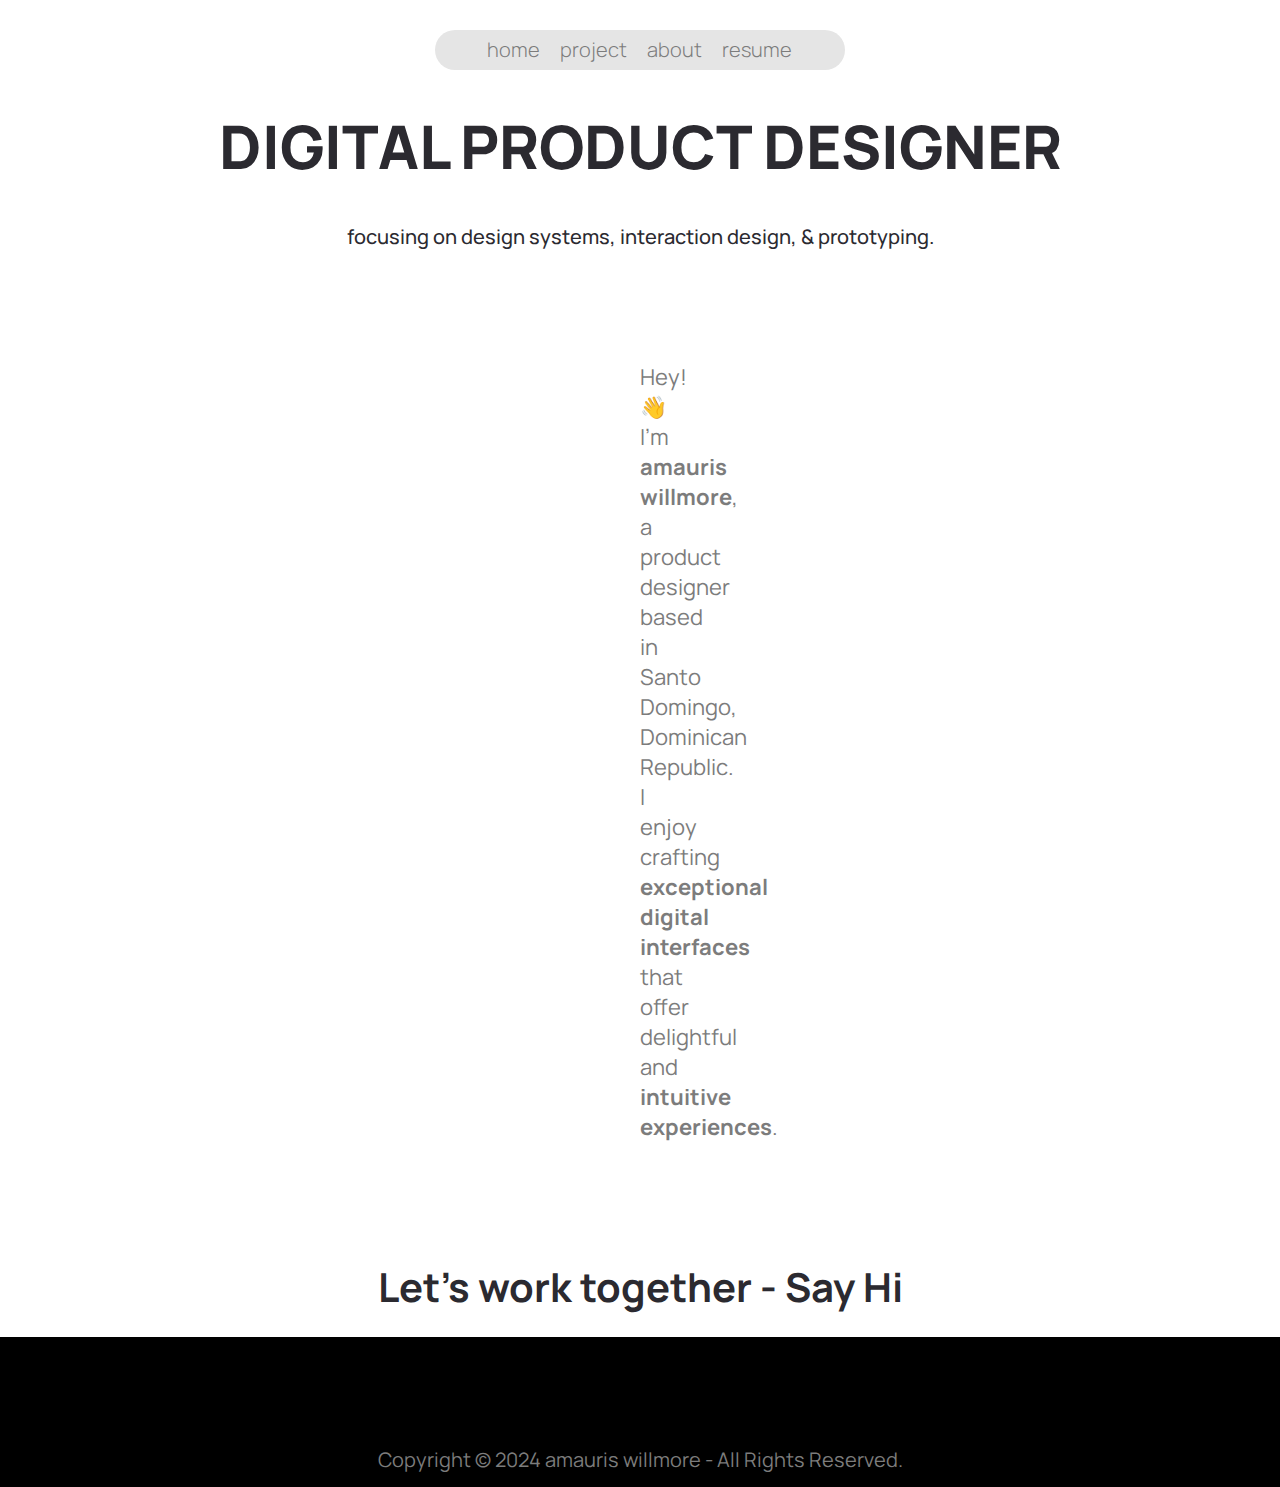
==== index.html @ 8db1b507 "Add files via upload" ====
<!DOCTYPE html>
<html lang="en">
  <head>
    <meta charset="UTF-8" />
    <link href="style.css" rel="stylesheet" />
    <meta name="viewport" content="width=device-width, initial-scale=1.0" />
    <title>amauriswill-DesignDev</title>
  </head>

  <body>
    <header>
      <nav>
        <a href="index.html">home</a>
        <a href="projects.html">project</a>
        <a href="about.html">about</a>
        <a href="resume.html">resume</a>
      </nav>
    </header>

    <h1>Digital product designer</h1>
      <h2>focusing on design systems, interaction design, & prototyping.</h2> 
      <br>
    <p class="body-text"><h7>Hey! 👋 I'm <strong>amauris willmore</strong>, a product designer based in Santo Domingo, Dominican Republic. I enjoy crafting <strong>exceptional digital interfaces</strong> that offer delightful and <strong>intuitive experiences</strong>.</h7></p>
      <br>
      <p><h6>Let's work together - Say Hi</h6></p>
    </article>

    <!-- <aside>
      <ul>
        <li>
          <a
            href="https://twitter.com/amauriswill"
            target="blank"
          >
            X</a
          >
        </li>

        <li>
          <a
            href="https://developer.mozilla.org/en-US/docs/Web/HTML"
            target="blank"
            >instagram</a
          >
        </li>

        <li>
          <a
            href="https://developer.mozilla.org/en-US/docs/Web/HTML"
            target="blank"
            >resume</a
          >
        </li>

        <li>
          <a
            href="amauriswillmore@gmail.com"
            target="blank"
            >email</a
          >
        </li>
      </ul>
    </aside>
    <footer><p>Copyright &copy; 2024, </p></footer>-->
    <div class="copyright-container">
      <p> Copyright &copy; 2024 amauris willmore - All Rights Reserved.</p>
  </div>
  </body>
</html>
---- style.css ----
@import url("https://fonts.googleapis.com/css2?family=Manrope:wght@200..800&display=swap");

body {
  margin: 0px;
  background-color: white;
  color: #7c7c7c;
  font-size: 20px;
}
h2,
h3,
h4,
h5,
h6,
h7,
text,
nav,
p,
a,
li,
button,
p,
ol {
  font-family: "Manrope", sans-serif;
  color: #7c7c7c;
}

/* TITLES */
h1 {
  font-family: "Manrope", sans-serif;
  color: #2b2a30;
  font-size: 60px;
  font-weight: 800;
  line-height: 1.1;
  text-transform: uppercase;
  text-align: center;
  margin: 2.7rem;
}

h1-1 {
  font-family: "Manrope", sans-serif;
  color: #2b2a30;
  font-size: 40px;
  font-weight: 500;
  text-align: justify;
  margin-left: 30rem;
  margin-right: 30rem;
  background-color: red;
}

h2 {
  color: #2b2a30;
  font-size: 20px;
  font-weight: 500;
  text-align: center;
  line-height: 1.5;
}

h3 {
  font-size: 30px;
  line-height: 1.3;
  margin-left: 30rem;
  margin-right: 30rem;
}

h4 {
  font-size: 20px;
  line-height: 1.3;
  text-align: left;
}
.strong {
  font-weight: 700;
}

h5 {
  font-size: 20px;
  font-weight: 500;
  line-height: 1;
  text-align: center;
}

h6 {
  color: #2b2a30;
  font-size: 40px;
  line-height: 1.3;
  text-align: center;
  line-height: 1.5;
  margin: 16px;
}

h7 {
  font-size: 22px;
  line-height: 1.3;
  text-align: center;
}

/* Paragraphs */

.body-text {
  margin: 0px;
  background-color: white;
  color: #7c7c7c;
  font-size: 20px;
  box-sizing: inherit;
  display: block;
  margin-block-start: 5rem;
  margin-block-end: 5rem;
  margin-inline-start: 0px;
  margin-inline-end: 0px;
  unicode-bidi: isolate;
  font-size: 20px;
  line-height: 1.5;
  margin-left: 40rem;
  margin-right: 40rem;
  justify-content: center;
}

a {
  font-size: 20px;
  line-height: 1.3;
  margin: 8px;
}

li {
  font-size: 16px;
  line-height: 1.3;
  float: inline-start;
}

li a {
  display: block;
  color: rgb(85, 85, 85);
  text-align: center;

  text-decoration: none;
}

li a:hover {
  text-align: center;
  background-color: #111111;
}

ul {
  list-style-type: none;
  margin: 0;

  overflow: hidden;
  background-color: #dcdcdc;
  position: bottom;
}

body {
  font-family: 500;
  line-height: 0.7;
}

header {
  background-color: #ffffff;
}
a {
  font-weight: 300;
  color: 919191;
  text-decoration: none;
}
nav {
  padding: 7px;
  height: 65%;
  width: 30.9%;
  text-align: center;
  margin: 30px auto;
  background-color: #e5e5e5;
  opacity: 100;
  border-radius: 20px;
}

.copyright-container {
  display: flex;
  flex-direction: column;
  justify-content: end;
  background-color: black;
  text-align: center;
  width: 100%;
  height: 150px;
}

.p-bottom {
  /* background-color: red; */
  height: 40px;
}
/*footer {
  text-align: center;
  align-content: center;
  position: absolute;
  bottom: 5px;
  left: 10px;
  width: 100%;
  line-height: 0%, 0px, 0px, 0px;
  font-size: 16px;
  margin-block: 2, 2, 3, 4;
}*/

/* resume part */
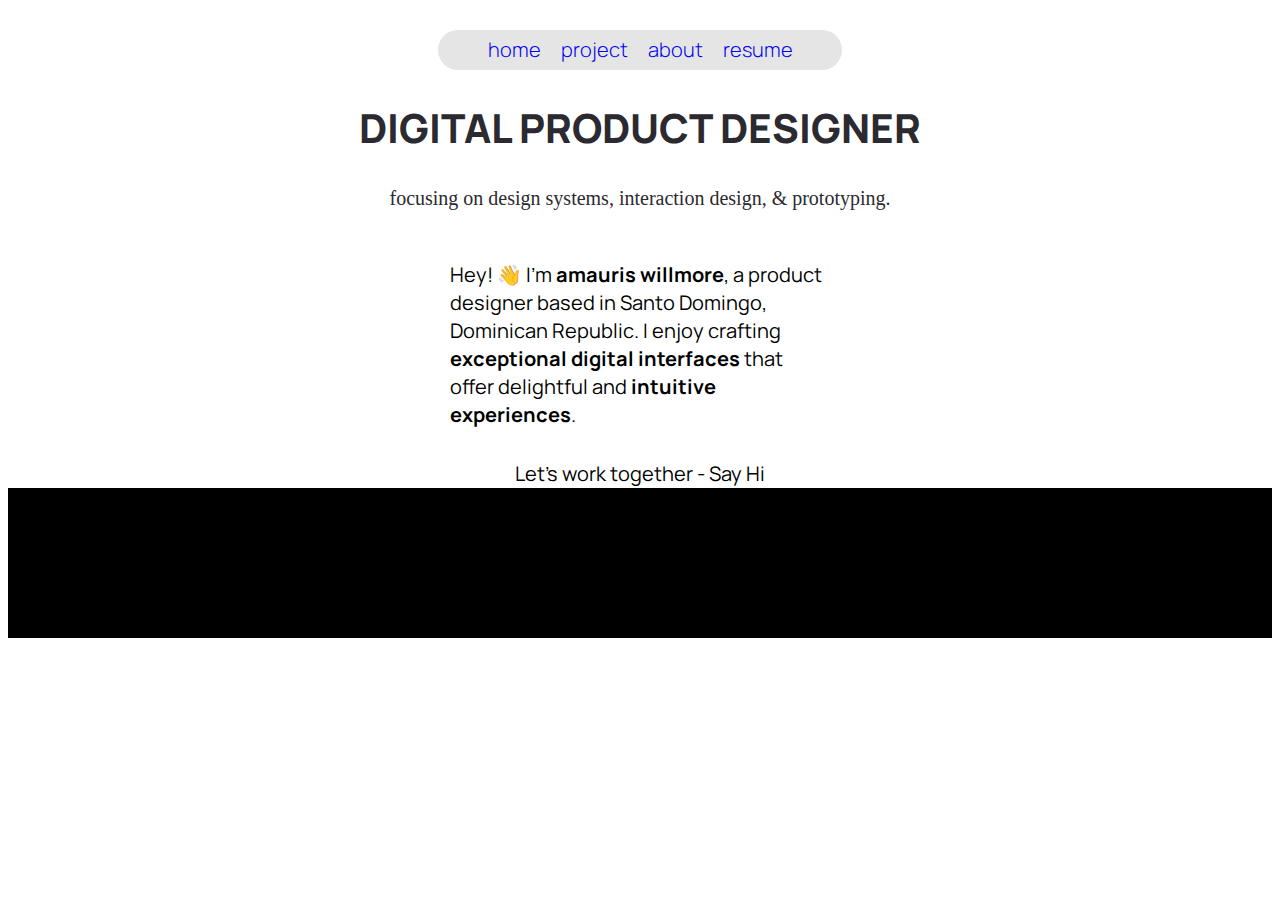
==== commit b71ab62b: "Co-authored-by: Montoi <Montoi@users.noreply.github.com>" ====
--- a/index.html
+++ b/index.html
@@ -20,9 +20,11 @@
     <h1>Digital product designer</h1>
       <h2>focusing on design systems, interaction design, & prototyping.</h2> 
       <br>
-    <p class="body-text"><h7>Hey! 👋 I'm <strong>amauris willmore</strong>, a product designer based in Santo Domingo, Dominican Republic. I enjoy crafting <strong>exceptional digital interfaces</strong> that offer delightful and <strong>intuitive experiences</strong>.</h7></p>
+    <div class="body-text">
+      <p>Hey! 👋 I'm <strong>amauris willmore</strong>, a product designer based in Santo Domingo, Dominican Republic. I enjoy crafting <strong>exceptional digital interfaces</strong> that offer delightful and <strong>intuitive experiences</strong>.</p>
+    </div>
       <br>
-      <p><h6>Let's work together - Say Hi</h6></p>
+      <div class="body-text">Let's work together - Say Hi</div>
     </article>
 
     <!-- <aside>
--- a/style.css
+++ b/style.css
@@ -1,50 +1,43 @@
 @import url("https://fonts.googleapis.com/css2?family=Manrope:wght@200..800&display=swap");
 
-body {
+.letraespacio {
+  height: auto;
+  text-align: center;
+  flex-direction: column;
+}
+
+.barra {
   margin: 0px;
   background-color: white;
   color: #7c7c7c;
   font-size: 20px;
 }
-h2,
-h3,
-h4,
-h5,
-h6,
-h7,
-text,
-nav,
-p,
-a,
-li,
-button,
-p,
-ol {
+/* 
+main {
   font-family: "Manrope", sans-serif;
   color: #7c7c7c;
+  flex-direction: column;
+  text-align: center;
+  justify-content: center;
 }
+
+footer{
+  font 
+}*/
 
 /* TITLES */
 h1 {
   font-family: "Manrope", sans-serif;
   color: #2b2a30;
-  font-size: 60px;
+  font-size: 40px;
   font-weight: 800;
-  line-height: 1.1;
   text-transform: uppercase;
   text-align: center;
-  margin: 2.7rem;
-}
-
-h1-1 {
-  font-family: "Manrope", sans-serif;
-  color: #2b2a30;
-  font-size: 40px;
-  font-weight: 500;
-  text-align: justify;
-  margin-left: 30rem;
-  margin-right: 30rem;
-  background-color: red;
+  display: flex;
+  align-items: center;
+  justify-content: center;
+  text-align: left;
+  line-height: 1.4;
 }
 
 h2 {
@@ -55,66 +48,33 @@
   line-height: 1.5;
 }
 
-h3 {
-  font-size: 30px;
-  line-height: 1.3;
-  margin-left: 30rem;
-  margin-right: 30rem;
-}
-
-h4 {
-  font-size: 20px;
-  line-height: 1.3;
+.past-experiences {
+  /* background-color: red; */
+  width: 100%;
+  /* background-color: red; */
+  display: flex;
+  flex-direction: column;
+  align-items: center;
+  line-height: 1.5;
   text-align: left;
-}
-.strong {
-  font-weight: 700;
-}
-
-h5 {
-  font-size: 20px;
-  font-weight: 500;
-  line-height: 1;
-  text-align: center;
-}
-
-h6 {
-  color: #2b2a30;
-  font-size: 40px;
-  line-height: 1.3;
-  text-align: center;
-  line-height: 1.5;
-  margin: 16px;
-}
-
-h7 {
-  font-size: 22px;
-  line-height: 1.3;
-  text-align: center;
 }
 
 /* Paragraphs */
 
 .body-text {
-  margin: 0px;
-  background-color: white;
-  color: #7c7c7c;
+  font-family: "Manrope", sans-serif;
   font-size: 20px;
-  box-sizing: inherit;
-  display: block;
-  margin-block-start: 5rem;
-  margin-block-end: 5rem;
-  margin-inline-start: 0px;
-  margin-inline-end: 0px;
-  unicode-bidi: isolate;
-  font-size: 20px;
-  line-height: 1.5;
-  margin-left: 40rem;
-  margin-right: 40rem;
+  width: 30%;
+  display: flex;
+  margin: auto;
+  align-items: center;
   justify-content: center;
+  text-align: left;
+  line-height: 1.4;
 }
 
 a {
+  font-family: "Manrope", sans-serif;
   font-size: 20px;
   line-height: 1.3;
   margin: 8px;
@@ -134,15 +94,9 @@
   text-decoration: none;
 }
 
-li a:hover {
-  text-align: center;
-  background-color: #111111;
-}
-
 ul {
   list-style-type: none;
   margin: 0;
-
   overflow: hidden;
   background-color: #dcdcdc;
   position: bottom;
@@ -171,6 +125,7 @@
   opacity: 100;
   border-radius: 20px;
 }
+/*CLASSES*/
 
 .copyright-container {
   display: flex;
@@ -186,16 +141,3 @@
   /* background-color: red; */
   height: 40px;
 }
-/*footer {
-  text-align: center;
-  align-content: center;
-  position: absolute;
-  bottom: 5px;
-  left: 10px;
-  width: 100%;
-  line-height: 0%, 0px, 0px, 0px;
-  font-size: 16px;
-  margin-block: 2, 2, 3, 4;
-}*/
-
-/* resume part */
